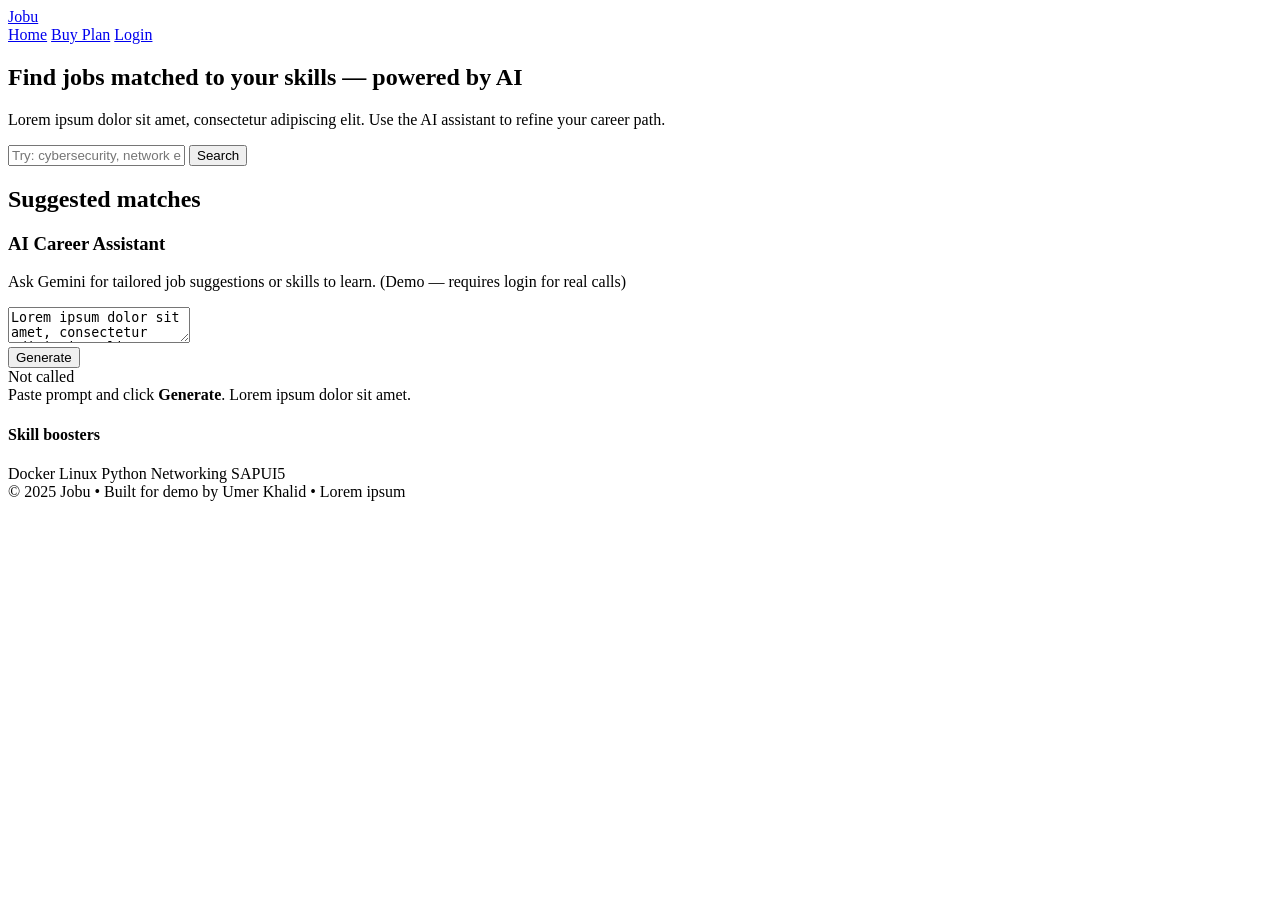
==== index.html @ b6b35dc4 "Add index.html structure Add index.html structure" ====
<!doctype html>
<html lang="en">
<head>
  <meta charset="utf-8" />
  <meta name="viewport" content="width=device-width,initial-scale=1" />
  <title>Jobu — AI Job Matching & Skills</title>
  <link rel="stylesheet" href="css/styles.css">
</head>
<body>
  <header class="topbar">
    <div class="wrap">
      <a class="brand" href="index.html">
        <img src="assets/logo.png" alt="Jobu logo" class="logo" onerror="this.style.display='none'">
        <span class="brand-title">Jobu</span>
      </a>

      <nav class="nav">
        <a href="index.html">Home</a>
        <a href="buy-plan.html">Buy Plan</a>
        <span id="nav-logged" class="nav-user" style="display:none">
          <span id="nav-username"></span>
          <button id="logoutBtn" class="btn small">Logout</button>
        </span>
        <a id="nav-login" class="btn btn-gradient" href="login.html">Login</a>
      </nav>
    </div>
  </header>

  <main class="wrap main-grid">
    <section class="hero card">
      <h1>Find jobs matched to your skills — powered by AI</h1>
      <p class="muted">Lorem ipsum dolor sit amet, consectetur adipiscing elit. Use the AI assistant to refine your career path.</p>

      <div class="search-row">
        <input id="q" class="input" placeholder="Try: cybersecurity, network engineer, frontend developer" />
        <button id="searchBtn" class="btn btn-gradient">Search</button>
      </div>

      <h2 class="section-title">Suggested matches</h2>
      <div id="job-results" class="grid jobs-grid">
        <!-- JS will populate results -->
      </div>
    </section>

    <aside class="sidebar card">
      <h3>AI Career Assistant</h3>
      <p class="muted">Ask Gemini for tailored job suggestions or skills to learn. (Demo — requires login for real calls)</p>

      <textarea id="aiPrompt" class="textarea" placeholder="Paste your resume or ask: 'Which skills should I learn to be a network engineer?'">Lorem ipsum dolor sit amet, consectetur adipiscing elit.</textarea>

      <div class="row" style="gap:8px;">
        <button id="aiBtn" class="btn btn-gradient">Generate</button>
        <div id="aiStatus" class="muted">Not called</div>
      </div>

      <div id="aiOutput" class="card ai-output">Paste prompt and click <strong>Generate</strong>. Lorem ipsum dolor sit amet.</div>

      <h4>Skill boosters</h4>
      <div class="skills">
        <span class="pill">Docker</span>
        <span class="pill">Linux</span>
        <span class="pill">Python</span>
        <span class="pill">Networking</span>
        <span class="pill">SAPUI5</span>
      </div>
    </aside>
  </main>

  <footer class="footer">
    <div class="wrap muted">© 2025 Jobu • Built for demo by Umer Khalid • Lorem ipsum</div>
  </footer>

  <script src="js/app.js" defer></script>
</body>
</html>
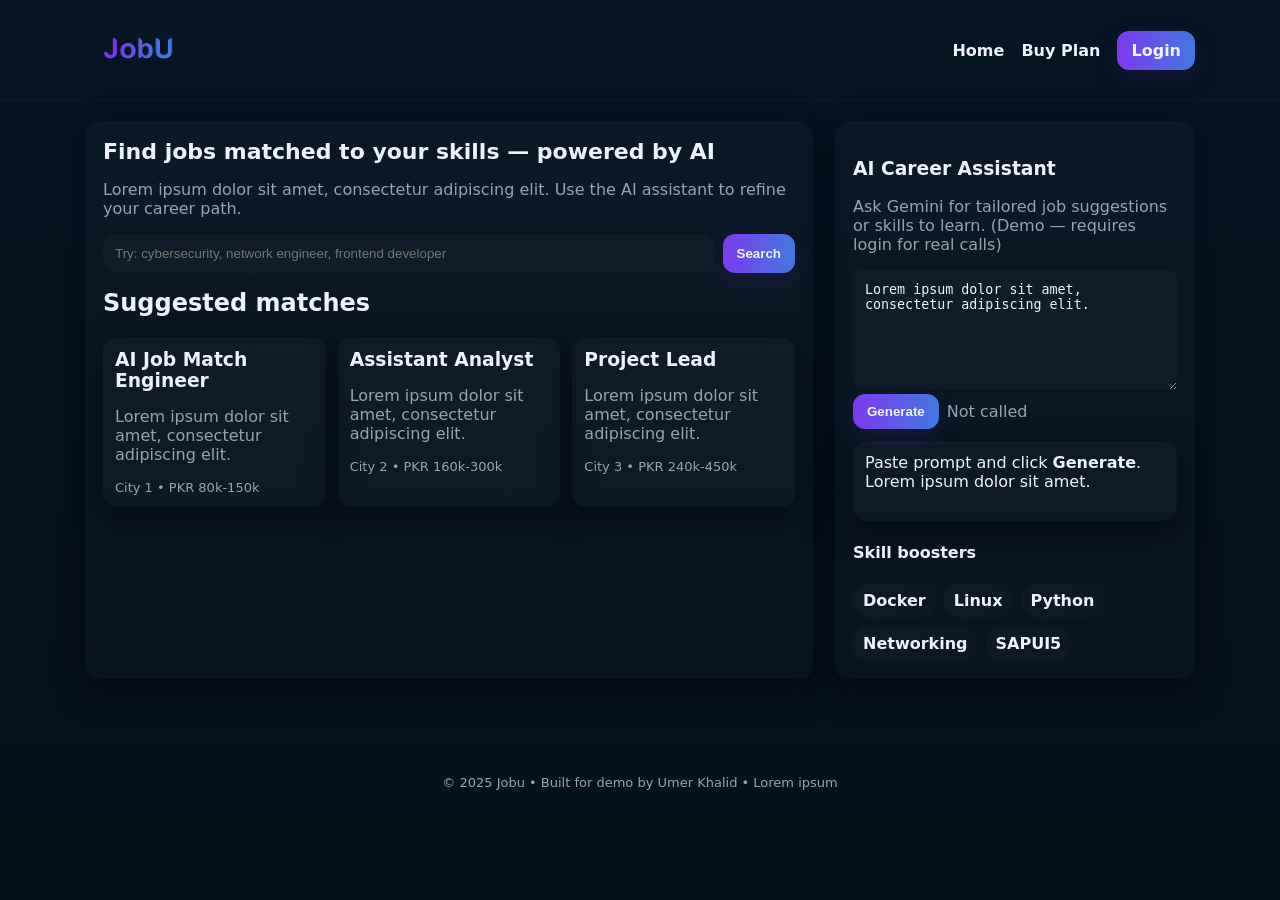
==== commit cdb47d77: "Logo fix Logo fix" ====
--- a/index.html
+++ b/index.html
@@ -11,7 +11,6 @@
     <div class="wrap">
       <a class="brand" href="index.html">
         <img src="assets/logo.png" alt="Jobu logo" class="logo" onerror="this.style.display='none'">
-        <span class="brand-title">Jobu</span>
       </a>
 
       <nav class="nav">
--- a/css/styles.css
+++ b/css/styles.css
@@ -0,0 +1,301 @@
+/* Jobu — styles.css
+   Responsive, modern UI, gradient buttons, simple utility classes.
+   Put this file in css/styles.css
+*/
+
+:root {
+    --bg-1: #071422;
+    --bg-2: #06121a;
+    --card: rgba(255, 255, 255, 0.025);
+    --muted: #98a3b3;
+    --accent-1: #7c3aed;
+    --accent-2: #06b6d4;
+    --accent-3: #f97316;
+    --glass: rgba(255, 255, 255, 0.03);
+    --white: #eef2ff;
+    --radius: 14px;
+    --maxw: 1150px;
+}
+
+* {
+    box-sizing: border-box
+}
+
+html,
+body {
+    height: 100%
+}
+
+body {
+    margin: 0;
+    font-family: Inter, system-ui, -apple-system, "Segoe UI", Roboto, "Helvetica Neue", Arial;
+    background: linear-gradient(180deg, var(--bg-1) 0%, var(--bg-2) 100%);
+    color: var(--white);
+    -webkit-font-smoothing: antialiased;
+    padding-bottom: 48px;
+}
+
+/* layout wrappers */
+.wrap {
+    max-width: var(--maxw);
+    margin: 0 auto;
+    padding: 20px
+}
+
+.topbar {
+    border-bottom: 1px solid rgba(255, 255, 255, 0.03)
+}
+
+.topbar .wrap {
+    display: flex;
+    align-items: center;
+    justify-content: space-between
+}
+
+/* brand */
+.brand {
+    display: flex;
+    align-items: center;
+    gap: 12px;
+    text-decoration: none;
+    color: inherit
+}
+
+.logo {
+    height: 60px;
+    width: auto;
+    border-radius: 8px
+}
+
+.brand-title {
+    font-weight: 700
+}
+
+/* nav */
+.nav a {
+    margin-left: 12px;
+    text-decoration: none;
+    color: var(--white);
+    font-weight: 600
+}
+
+.nav-user {
+    display: flex;
+    gap: 10px;
+    align-items: center
+}
+
+.btn {
+    border: 0;
+    padding: 10px 14px;
+    border-radius: 12px;
+    cursor: pointer;
+    font-weight: 700;
+    background: transparent;
+    color: var(--white)
+}
+
+.btn.small {
+    padding: 6px 8px;
+    border-radius: 8px
+}
+
+.btn-outline {
+    background: transparent;
+    border: 1px solid rgba(255, 255, 255, 0.06)
+}
+
+/* gradient button */
+.btn-gradient {
+    background: linear-gradient(90deg, var(--accent-1), var(--accent-2));
+    background-size: 200% 100%;
+    transition: transform .12s ease, background-position .8s ease, box-shadow .12s ease;
+    box-shadow: 0 8px 24px rgba(124, 58, 237, 0.12);
+}
+
+.btn-gradient:hover {
+    transform: translateY(-3px);
+    background-position: 100% 0
+}
+
+/* main grid */
+.main-grid {
+    display: grid;
+    grid-template-columns: 1fr 360px;
+    gap: 22px;
+    padding-top: 20px
+}
+
+@media (max-width:980px) {
+    .main-grid {
+        grid-template-columns: 1fr
+    }
+}
+
+.card {
+    background: linear-gradient(180deg, rgba(255, 255, 255, 0.02), rgba(255, 255, 255, 0.01));
+    border-radius: var(--radius);
+    padding: 18px;
+    box-shadow: 0 10px 30px rgba(2, 6, 23, 0.6)
+}
+
+/* hero */
+.hero h1 {
+    margin: 0 0 8px 0;
+    font-size: 22px
+}
+
+.muted {
+    color: var(--muted)
+}
+
+.section-title {
+    margin-top: 16px
+}
+
+/* search row */
+.search-row {
+    display: flex;
+    gap: 8px;
+    margin: 12px 0
+}
+
+.input {
+    flex: 1;
+    padding: 12px;
+    border-radius: 12px;
+    border: 0;
+    background: rgba(255, 255, 255, 0.02);
+    color: var(--white);
+    outline: none
+}
+
+.textarea {
+    width: 100%;
+    min-height: 120px;
+    padding: 12px;
+    border-radius: 10px;
+    border: 0;
+    background: rgba(255, 255, 255, 0.02);
+    color: var(--white)
+}
+
+/* grid for job cards */
+.grid {
+    display: grid;
+    grid-template-columns: repeat(3, 1fr);
+    gap: 12px
+}
+
+@media (max-width:1100px) {
+    .grid {
+        grid-template-columns: repeat(2, 1fr)
+    }
+}
+
+@media (max-width:640px) {
+    .grid {
+        grid-template-columns: 1fr
+    }
+}
+
+.jobs-grid .card {
+    padding: 12px
+}
+
+.job-card h3 {
+    margin: 0 0 6px 0
+}
+
+/* sidebar specifics */
+.sidebar .ai-output {
+    margin-top: 12px;
+    padding: 12px;
+    min-height: 80px
+}
+
+/* Skills and pills */
+.skills {
+    display: flex;
+    gap: 8px;
+    flex-wrap: wrap;
+    margin-top: 10px
+}
+
+.pill {
+    background: linear-gradient(90deg, rgba(255, 255, 255, 0.02), rgba(255, 255, 255, 0.01));
+    padding: 8px 10px;
+    border-radius: 999px;
+    font-weight: 700
+}
+
+/* forms */
+.form-wrap {
+    display: flex;
+    justify-content: center;
+    padding-top: 40px
+}
+
+.form-card {
+    width: 100%;
+    max-width: 420px
+}
+
+.form-card .input {
+    margin: 10px 0;
+    display: block;
+    width: 100%
+}
+
+/* plans */
+.plans-grid {
+    display: grid;
+    grid-template-columns: repeat(3, 1fr);
+    gap: 18px;
+    margin-top: 22px
+}
+
+@media (max-width:900px) {
+    .plans-grid {
+        grid-template-columns: 1fr
+    }
+}
+
+.plan-card {
+    padding: 20px;
+    text-align: center
+}
+
+.plan-card .price {
+    font-size: 20px;
+    font-weight: 800;
+    margin: 12px 0
+}
+
+.plan-card.featured {
+    transform: scale(1.03);
+    border: 1px solid rgba(255, 255, 255, 0.06)
+}
+
+/* footer */
+.footer {
+    margin-top: 36px;
+    padding: 20px 0;
+    text-align: center;
+    color: var(--muted);
+    font-size: 13px
+}
+
+/* small helpers */
+.center {
+    text-align: center
+}
+
+.small {
+    font-size: 13px
+}
+
+.row {
+    display: flex;
+    align-items: center
+}
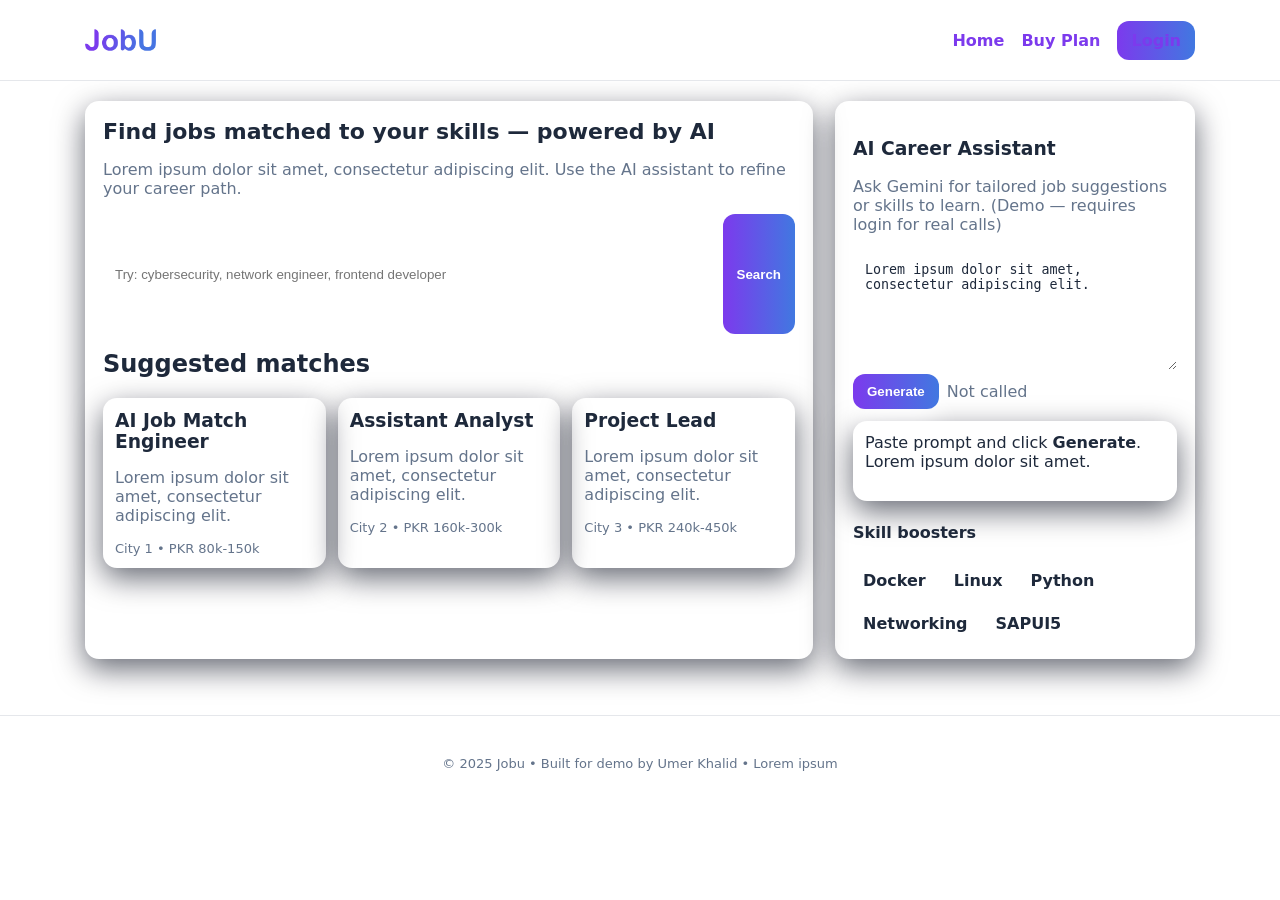
==== commit f6b387ff: "Update index.html Update index.html" ====
--- a/index.html
+++ b/index.html
@@ -31,7 +31,7 @@
       <p class="muted">Lorem ipsum dolor sit amet, consectetur adipiscing elit. Use the AI assistant to refine your career path.</p>
 
       <div class="search-row">
-        <input id="q" class="input" placeholder="Try: cybersecurity, network engineer, frontend developer" />
+        <input id="q" class="textarea" placeholder="Try: cybersecurity, network engineer, frontend developer" />
         <button id="searchBtn" class="btn btn-gradient">Search</button>
       </div>
 
--- a/css/styles.css
+++ b/css/styles.css
@@ -4,15 +4,12 @@
 */
 
 :root {
-    --bg-1: #071422;
-    --bg-2: #06121a;
-    --card: rgba(255, 255, 255, 0.025);
-    --muted: #98a3b3;
+    --bg: #ffffff;
+    --text: #1e293b;
+    --muted: #64748b;
     --accent-1: #7c3aed;
     --accent-2: #06b6d4;
     --accent-3: #f97316;
-    --glass: rgba(255, 255, 255, 0.03);
-    --white: #eef2ff;
     --radius: 14px;
     --maxw: 1150px;
 }
@@ -29,8 +26,8 @@
 body {
     margin: 0;
     font-family: Inter, system-ui, -apple-system, "Segoe UI", Roboto, "Helvetica Neue", Arial;
-    background: linear-gradient(180deg, var(--bg-1) 0%, var(--bg-2) 100%);
-    color: var(--white);
+    background: var(--bg);
+    color: var(--text);
     -webkit-font-smoothing: antialiased;
     padding-bottom: 48px;
 }
@@ -43,7 +40,11 @@
 }
 
 .topbar {
-    border-bottom: 1px solid rgba(255, 255, 255, 0.03)
+    border-bottom: 1px solid #e5e7eb;
+    background: #ffffff;
+    position: sticky;
+    top: 0;
+    z-index: 100;
 }
 
 .topbar .wrap {
@@ -56,15 +57,14 @@
 .brand {
     display: flex;
     align-items: center;
-    gap: 12px;
+    gap: 10px;
     text-decoration: none;
-    color: inherit
+    color: inherit;
 }
 
 .logo {
-    height: 60px;
+    height: 40px;
     width: auto;
-    border-radius: 8px
 }
 
 .brand-title {
@@ -75,8 +75,9 @@
 .nav a {
     margin-left: 12px;
     text-decoration: none;
-    color: var(--white);
-    font-weight: 600
+    color: var(--accent-1);
+    font-weight: 600;
+    transition: color 0.2s ease;
 }
 
 .nav-user {
@@ -92,7 +93,7 @@
     cursor: pointer;
     font-weight: 700;
     background: transparent;
-    color: var(--white)
+    color: var(--white);
 }
 
 .btn.small {
@@ -102,15 +103,17 @@
 
 .btn-outline {
     background: transparent;
-    border: 1px solid rgba(255, 255, 255, 0.06)
+    border: 1px solid #e5e7eb;
+    color: var(--text);
 }
 
 /* gradient button */
 .btn-gradient {
     background: linear-gradient(90deg, var(--accent-1), var(--accent-2));
     background-size: 200% 100%;
+    color: white;
     transition: transform .12s ease, background-position .8s ease, box-shadow .12s ease;
-    box-shadow: 0 8px 24px rgba(124, 58, 237, 0.12);
+    box-shadow: 0 8px 24px rgb(255, 255, 255);
 }
 
 .btn-gradient:hover {
@@ -166,7 +169,7 @@
     border-radius: 12px;
     border: 0;
     background: rgba(255, 255, 255, 0.02);
-    color: var(--white);
+    color: var(--text);
     outline: none
 }
 
@@ -177,7 +180,7 @@
     border-radius: 10px;
     border: 0;
     background: rgba(255, 255, 255, 0.02);
-    color: var(--white)
+    color: var(--text)
 }
 
 /* grid for job cards */
@@ -277,13 +280,23 @@
     border: 1px solid rgba(255, 255, 255, 0.06)
 }
 
-/* footer */
+/* Footer */
 .footer {
     margin-top: 36px;
     padding: 20px 0;
     text-align: center;
     color: var(--muted);
-    font-size: 13px
+    font-size: 13px;
+    border-top: 1px solid #e5e7eb;
+}
+
+/* Responsive nav for mobile */
+@media (max-width:768px) {
+    .nav {
+        display: flex;
+        flex-direction: column;
+        gap: 10px;
+    }
 }
 
 /* small helpers */
